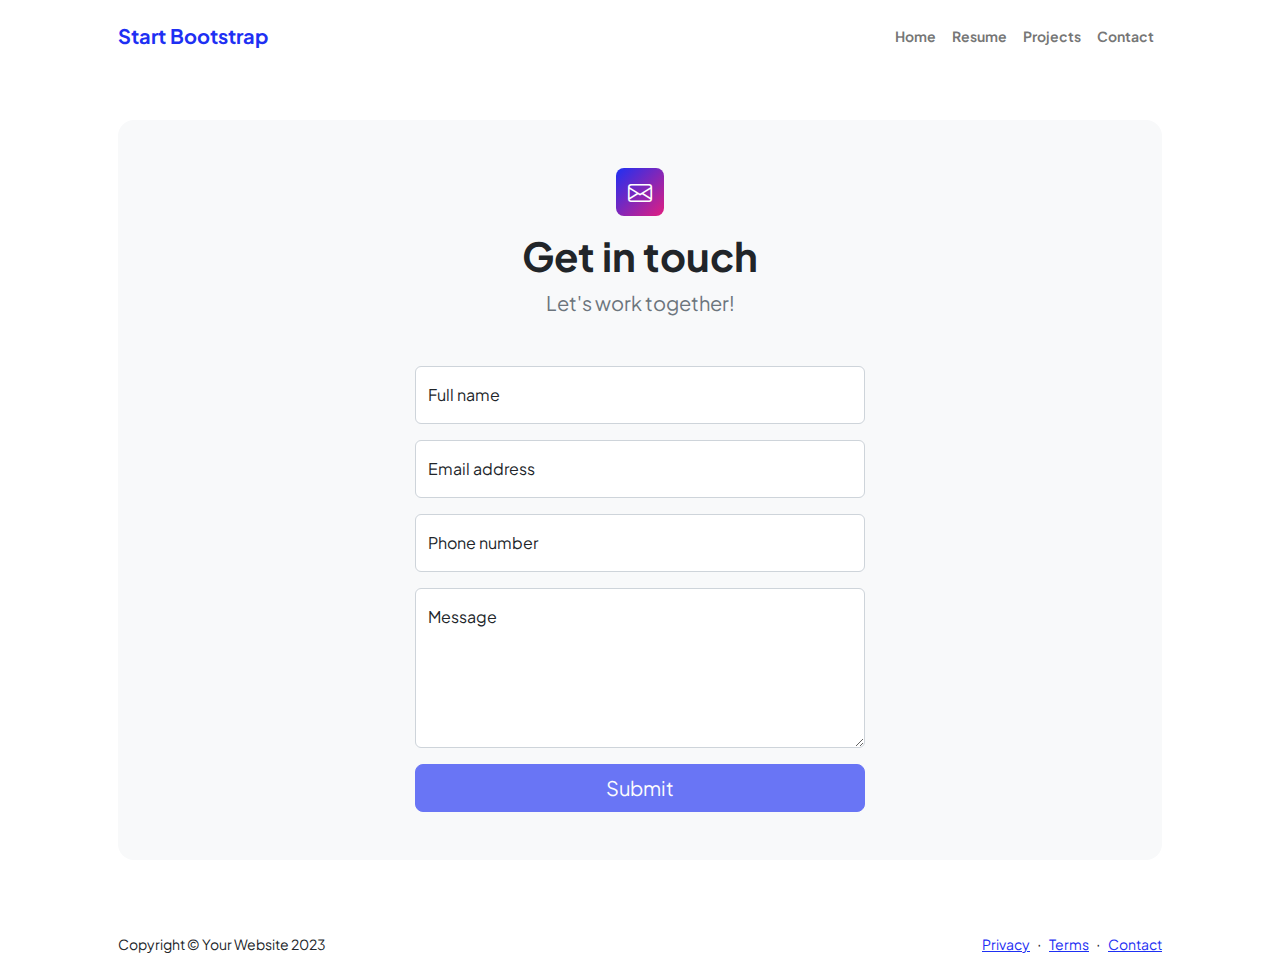
==== contact.html @ e855f0a6 "update" ====
<!DOCTYPE html>
<html lang="en">
    <head>
        <meta charset="utf-8" />
        <meta name="viewport" content="width=device-width, initial-scale=1, shrink-to-fit=no" />
        <meta name="description" content />
        <meta name="author" content />
        <title>Modern Business - Start Bootstrap Template</title>
        <!-- Favicon-->
        <link rel="icon" type="image/x-icon" href="assets/favicon.ico" />
        <!-- Custom Google font-->
        <link rel="preconnect" href="https://fonts.googleapis.com" />
        <link rel="preconnect" href="https://fonts.gstatic.com" crossorigin />
        <link href="https://fonts.googleapis.com/css2?family=Plus+Jakarta+Sans:wght@100;200;300;400;500;600;700;800;900&amp;display=swap" rel="stylesheet" />
        <!-- Bootstrap icons-->
        <link href="https://cdn.jsdelivr.net/npm/bootstrap-icons@1.8.1/font/bootstrap-icons.css" rel="stylesheet" />
        <!-- Core theme CSS (includes Bootstrap)-->
        <link href="css/styles.css" rel="stylesheet" />
    </head>
    <body class="d-flex flex-column">
        <main class="flex-shrink-0">
            <!-- Navigation-->
            <nav class="navbar navbar-expand-lg navbar-light bg-white py-3">
                <div class="container px-5">
                    <a class="navbar-brand" href="index.html"><span class="fw-bolder text-primary">Start Bootstrap</span></a>
                    <button class="navbar-toggler" type="button" data-bs-toggle="collapse" data-bs-target="#navbarSupportedContent" aria-controls="navbarSupportedContent" aria-expanded="false" aria-label="Toggle navigation"><span class="navbar-toggler-icon"></span></button>
                    <div class="collapse navbar-collapse" id="navbarSupportedContent">
                        <ul class="navbar-nav ms-auto mb-2 mb-lg-0 small fw-bolder">
                            <li class="nav-item"><a class="nav-link" href="index.html">Home</a></li>
                            <li class="nav-item"><a class="nav-link" href="resume.html">Resume</a></li>
                            <li class="nav-item"><a class="nav-link" href="projects.html">Projects</a></li>
                            <li class="nav-item"><a class="nav-link" href="contact.html">Contact</a></li>
                        </ul>
                    </div>
                </div>
            </nav>
            <!-- Page content-->
            <section class="py-5">
                <div class="container px-5">
                    <!-- Contact form-->
                    <div class="bg-light rounded-4 py-5 px-4 px-md-5">
                        <div class="text-center mb-5">
                            <div class="feature bg-primary bg-gradient-primary-to-secondary text-white rounded-3 mb-3"><i class="bi bi-envelope"></i></div>
                            <h1 class="fw-bolder">Get in touch</h1>
                            <p class="lead fw-normal text-muted mb-0">Let's work together!</p>
                        </div>
                        <div class="row gx-5 justify-content-center">
                            <div class="col-lg-8 col-xl-6">
                                <!-- * * * * * * * * * * * * * * *-->
                                <!-- * * SB Forms Contact Form * *-->
                                <!-- * * * * * * * * * * * * * * *-->
                                <!-- This form is pre-integrated with SB Forms.-->
                                <!-- To make this form functional, sign up at-->
                                <!-- https://startbootstrap.com/solution/contact-forms-->
                                <!-- to get an API token!-->
                                <form id="contactForm" data-sb-form-api-token="API_TOKEN">
                                    <!-- Name input-->
                                    <div class="form-floating mb-3">
                                        <input class="form-control" id="name" type="text" placeholder="Enter your name..." data-sb-validations="required" />
                                        <label for="name">Full name</label>
                                        <div class="invalid-feedback" data-sb-feedback="name:required">A name is required.</div>
                                    </div>
                                    <!-- Email address input-->
                                    <div class="form-floating mb-3">
                                        <input class="form-control" id="email" type="email" placeholder="name@example.com" data-sb-validations="required,email" />
                                        <label for="email">Email address</label>
                                        <div class="invalid-feedback" data-sb-feedback="email:required">An email is required.</div>
                                        <div class="invalid-feedback" data-sb-feedback="email:email">Email is not valid.</div>
                                    </div>
                                    <!-- Phone number input-->
                                    <div class="form-floating mb-3">
                                        <input class="form-control" id="phone" type="tel" placeholder="(123) 456-7890" data-sb-validations="required" />
                                        <label for="phone">Phone number</label>
                                        <div class="invalid-feedback" data-sb-feedback="phone:required">A phone number is required.</div>
                                    </div>
                                    <!-- Message input-->
                                    <div class="form-floating mb-3">
                                        <textarea class="form-control" id="message" type="text" placeholder="Enter your message here..." style="height: 10rem" data-sb-validations="required"></textarea>
                                        <label for="message">Message</label>
                                        <div class="invalid-feedback" data-sb-feedback="message:required">A message is required.</div>
                                    </div>
                                    <!-- Submit success message-->
                                    <!---->
                                    <!-- This is what your users will see when the form-->
                                    <!-- has successfully submitted-->
                                    <div class="d-none" id="submitSuccessMessage">
                                        <div class="text-center mb-3">
                                            <div class="fw-bolder">Form submission successful!</div>
                                            To activate this form, sign up at
                                            <br />
                                            <a href="https://startbootstrap.com/solution/contact-forms">https://startbootstrap.com/solution/contact-forms</a>
                                        </div>
                                    </div>
                                    <!-- Submit error message-->
                                    <!---->
                                    <!-- This is what your users will see when there is-->
                                    <!-- an error submitting the form-->
                                    <div class="d-none" id="submitErrorMessage"><div class="text-center text-danger mb-3">Error sending message!</div></div>
                                    <!-- Submit Button-->
                                    <div class="d-grid"><button class="btn btn-primary btn-lg disabled" id="submitButton" type="submit">Submit</button></div>
                                </form>
                            </div>
                        </div>
                    </div>
                </div>
            </section>
        </main>
        <!-- Footer-->
        <footer class="bg-white py-4 mt-auto">
            <div class="container px-5">
                <div class="row align-items-center justify-content-between flex-column flex-sm-row">
                    <div class="col-auto"><div class="small m-0">Copyright &copy; Your Website 2023</div></div>
                    <div class="col-auto">
                        <a class="small" href="#!">Privacy</a>
                        <span class="mx-1">&middot;</span>
                        <a class="small" href="#!">Terms</a>
                        <span class="mx-1">&middot;</span>
                        <a class="small" href="#!">Contact</a>
                    </div>
                </div>
            </div>
        </footer>
        <!-- Bootstrap core JS-->
        <script src="https://cdn.jsdelivr.net/npm/bootstrap@5.2.3/dist/js/bootstrap.bundle.min.js"></script>
        <!-- Core theme JS-->
        <script src="js/scripts.js"></script>
        <!-- * * * * * * * * * * * * * * * * * * * * * * * * * * * * * * * * * * * * * * * *-->
        <!-- * *                               SB Forms JS                               * *-->
        <!-- * * Activate your form at https://startbootstrap.com/solution/contact-forms * *-->
        <!-- * * * * * * * * * * * * * * * * * * * * * * * * * * * * * * * * * * * * * * * *-->
        <script src="https://cdn.startbootstrap.com/sb-forms-latest.js"></script>
    </body>
</html>
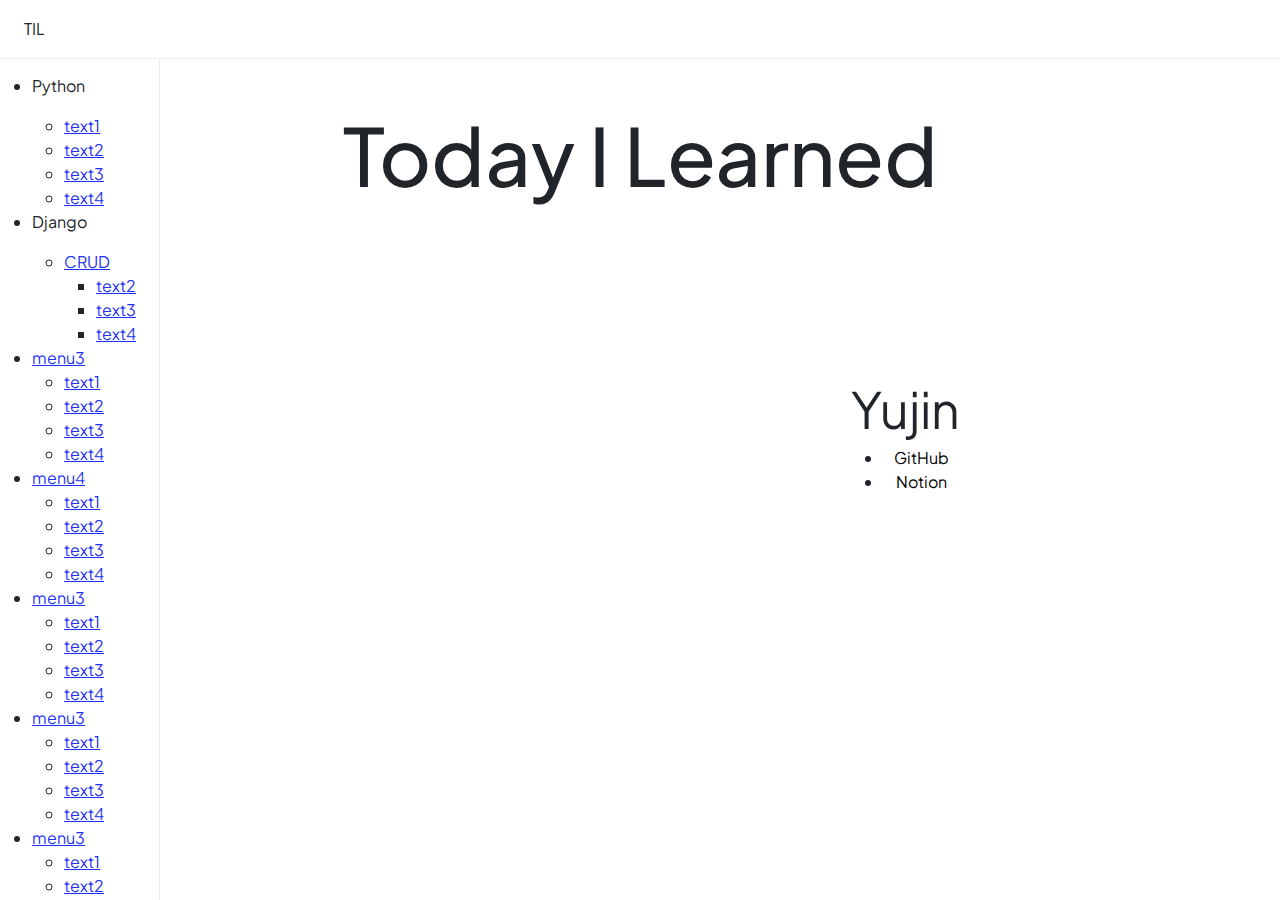
==== commit e55c3a4f: "확인" ====
--- a/contact.html
+++ b/contact.html
@@ -14,112 +14,111 @@
         <link href="https://fonts.googleapis.com/css2?family=Plus+Jakarta+Sans:wght@100;200;300;400;500;600;700;800;900&amp;display=swap" rel="stylesheet" />
         <!-- Bootstrap icons-->
         <link href="https://cdn.jsdelivr.net/npm/bootstrap-icons@1.8.1/font/bootstrap-icons.css" rel="stylesheet" />
+        <link rel="stylesheet" href="https://cdnjs.cloudflare.com/ajax/libs/font-awesome/6.4.0/css/all.min.css">
         <!-- Core theme CSS (includes Bootstrap)-->
         <link href="css/styles.css" rel="stylesheet" />
     </head>
-    <body class="d-flex flex-column">
-        <main class="flex-shrink-0">
-            <!-- Navigation-->
-            <nav class="navbar navbar-expand-lg navbar-light bg-white py-3">
-                <div class="container px-5">
-                    <a class="navbar-brand" href="index.html"><span class="fw-bolder text-primary">Start Bootstrap</span></a>
-                    <button class="navbar-toggler" type="button" data-bs-toggle="collapse" data-bs-target="#navbarSupportedContent" aria-controls="navbarSupportedContent" aria-expanded="false" aria-label="Toggle navigation"><span class="navbar-toggler-icon"></span></button>
-                    <div class="collapse navbar-collapse" id="navbarSupportedContent">
-                        <ul class="navbar-nav ms-auto mb-2 mb-lg-0 small fw-bolder">
-                            <li class="nav-item"><a class="nav-link" href="index.html">Home</a></li>
-                            <li class="nav-item"><a class="nav-link" href="resume.html">Resume</a></li>
-                            <li class="nav-item"><a class="nav-link" href="projects.html">Projects</a></li>
-                            <li class="nav-item"><a class="nav-link" href="contact.html">Contact</a></li>
+    <body class="vsc-initialized">
+        <header class="navbar">
+            <span class="site-name">TIL</span>
+            <div class="sidebar-mask"></div>
+        </header>
+        <aside class="sidebar">
+            <ul class="sidebar-links">
+                <li>
+                    <p>Python</p>
+                    <ul>
+                        <li><a href="#">text1</a></li>
+                        <li><a href="#">text2</a></li>
+                        <li><a href="#">text3</a></li>
+                        <li><a href="#">text4</a></li>
+                    </ul>
+                </li>
+                <li>
+                    <p>Django</p>
+                    <ul>
+                        <li><a href="#">CRUD</a>
+                            <ul>
+                                <li><a href="Django.html#CRUD">text2</a></li>
+                                <li><a href="#">text3</a></li>
+                                <li><a href="#">text4</a></li>
+                            </ul> 
+                        </li>
+                    </ul>
+                </li>
+                <li>
+                    <a href="#">menu3</a>
+                    <ul>
+                        <li><a href="#">text1</a></li>
+                        <li><a href="#">text2</a></li>
+                        <li><a href="#">text3</a></li>
+                        <li><a href="#">text4</a></li>
+                    </ul>
+                </li>
+                <li>
+                    <a href="#">menu4</a>
+                    <ul>
+                        <li><a href="#">text1</a></li>
+                        <li><a href="#">text2</a></li>
+                        <li><a href="#">text3</a></li>
+                        <li><a href="#">text4</a></li>
+                    </ul>
+                </li>
+                <li>
+                    <a href="#">menu3</a>
+                    <ul>
+                        <li><a href="#">text1</a></li>
+                        <li><a href="#">text2</a></li>
+                        <li><a href="#">text3</a></li>
+                        <li><a href="#">text4</a></li>
+                    </ul>
+                </li>
+                <li>
+                    <a href="#">menu3</a>
+                    <ul>
+                        <li><a href="#">text1</a></li>
+                        <li><a href="#">text2</a></li>
+                        <li><a href="#">text3</a></li>
+                        <li><a href="#">text4</a></li>
+                    </ul>
+                </li>
+                <li>
+                    <a href="#">menu3</a>
+                    <ul>
+                        <li><a href="#">text1</a></li>
+                        <li><a href="#">text2</a></li>
+                        <li><a href="#">text3</a></li>
+                        <li><a href="#">text4</a></li>
+                    </ul>
+                </li>
+                <li>
+                    <a href="#">menu3</a>
+                    <ul>
+                        <li><a href="#">text1</a></li>
+                        <li><a href="#">text2</a></li>
+                        <li><a href="#">text3</a></li>
+                        <li><a href="#">text4</a></li>
+                    </ul>
+                </li>
+            </ul>
+        </aside>
+        <main class="page" style="display: block;"> 
+            <div class="titleContainer px-10 mt-5">
+                <!-- Contact form-->
+                <h1 style="font-size: 80px;">Today I Learned</h1>
+                <div class="infoContainer">
+                    <div class="myname" style="font-size: 50px;">Yujin</div>
+                        <ul>
+                            <li>
+                                <a href="https://github.com/dudns1234" style="color: black; text-decoration: none;">GitHub</a>
+                            </li>
+                            <li><a href="https://www.notion.so/s-GitHub-c83a75f7c998426a89ce1335dfe9e606" style="color: black; text-decoration: none;">Notion</a>
+                            </li>
                         </ul>
-                    </div>
-                </div>
-            </nav>
-            <!-- Page content-->
-            <section class="py-5">
-                <div class="container px-5">
-                    <!-- Contact form-->
-                    <div class="bg-light rounded-4 py-5 px-4 px-md-5">
-                        <div class="text-center mb-5">
-                            <div class="feature bg-primary bg-gradient-primary-to-secondary text-white rounded-3 mb-3"><i class="bi bi-envelope"></i></div>
-                            <h1 class="fw-bolder">Get in touch</h1>
-                            <p class="lead fw-normal text-muted mb-0">Let's work together!</p>
-                        </div>
-                        <div class="row gx-5 justify-content-center">
-                            <div class="col-lg-8 col-xl-6">
-                                <!-- * * * * * * * * * * * * * * *-->
-                                <!-- * * SB Forms Contact Form * *-->
-                                <!-- * * * * * * * * * * * * * * *-->
-                                <!-- This form is pre-integrated with SB Forms.-->
-                                <!-- To make this form functional, sign up at-->
-                                <!-- https://startbootstrap.com/solution/contact-forms-->
-                                <!-- to get an API token!-->
-                                <form id="contactForm" data-sb-form-api-token="API_TOKEN">
-                                    <!-- Name input-->
-                                    <div class="form-floating mb-3">
-                                        <input class="form-control" id="name" type="text" placeholder="Enter your name..." data-sb-validations="required" />
-                                        <label for="name">Full name</label>
-                                        <div class="invalid-feedback" data-sb-feedback="name:required">A name is required.</div>
-                                    </div>
-                                    <!-- Email address input-->
-                                    <div class="form-floating mb-3">
-                                        <input class="form-control" id="email" type="email" placeholder="name@example.com" data-sb-validations="required,email" />
-                                        <label for="email">Email address</label>
-                                        <div class="invalid-feedback" data-sb-feedback="email:required">An email is required.</div>
-                                        <div class="invalid-feedback" data-sb-feedback="email:email">Email is not valid.</div>
-                                    </div>
-                                    <!-- Phone number input-->
-                                    <div class="form-floating mb-3">
-                                        <input class="form-control" id="phone" type="tel" placeholder="(123) 456-7890" data-sb-validations="required" />
-                                        <label for="phone">Phone number</label>
-                                        <div class="invalid-feedback" data-sb-feedback="phone:required">A phone number is required.</div>
-                                    </div>
-                                    <!-- Message input-->
-                                    <div class="form-floating mb-3">
-                                        <textarea class="form-control" id="message" type="text" placeholder="Enter your message here..." style="height: 10rem" data-sb-validations="required"></textarea>
-                                        <label for="message">Message</label>
-                                        <div class="invalid-feedback" data-sb-feedback="message:required">A message is required.</div>
-                                    </div>
-                                    <!-- Submit success message-->
-                                    <!---->
-                                    <!-- This is what your users will see when the form-->
-                                    <!-- has successfully submitted-->
-                                    <div class="d-none" id="submitSuccessMessage">
-                                        <div class="text-center mb-3">
-                                            <div class="fw-bolder">Form submission successful!</div>
-                                            To activate this form, sign up at
-                                            <br />
-                                            <a href="https://startbootstrap.com/solution/contact-forms">https://startbootstrap.com/solution/contact-forms</a>
-                                        </div>
-                                    </div>
-                                    <!-- Submit error message-->
-                                    <!---->
-                                    <!-- This is what your users will see when there is-->
-                                    <!-- an error submitting the form-->
-                                    <div class="d-none" id="submitErrorMessage"><div class="text-center text-danger mb-3">Error sending message!</div></div>
-                                    <!-- Submit Button-->
-                                    <div class="d-grid"><button class="btn btn-primary btn-lg disabled" id="submitButton" type="submit">Submit</button></div>
-                                </form>
-                            </div>
-                        </div>
-                    </div>
-                </div>
-            </section>
-        </main>
-        <!-- Footer-->
-        <footer class="bg-white py-4 mt-auto">
-            <div class="container px-5">
-                <div class="row align-items-center justify-content-between flex-column flex-sm-row">
-                    <div class="col-auto"><div class="small m-0">Copyright &copy; Your Website 2023</div></div>
-                    <div class="col-auto">
-                        <a class="small" href="#!">Privacy</a>
-                        <span class="mx-1">&middot;</span>
-                        <a class="small" href="#!">Terms</a>
-                        <span class="mx-1">&middot;</span>
-                        <a class="small" href="#!">Contact</a>
-                    </div>
                 </div>
             </div>
-        </footer>
+        </main>
+
         <!-- Bootstrap core JS-->
         <script src="https://cdn.jsdelivr.net/npm/bootstrap@5.2.3/dist/js/bootstrap.bundle.min.js"></script>
         <!-- Core theme JS-->
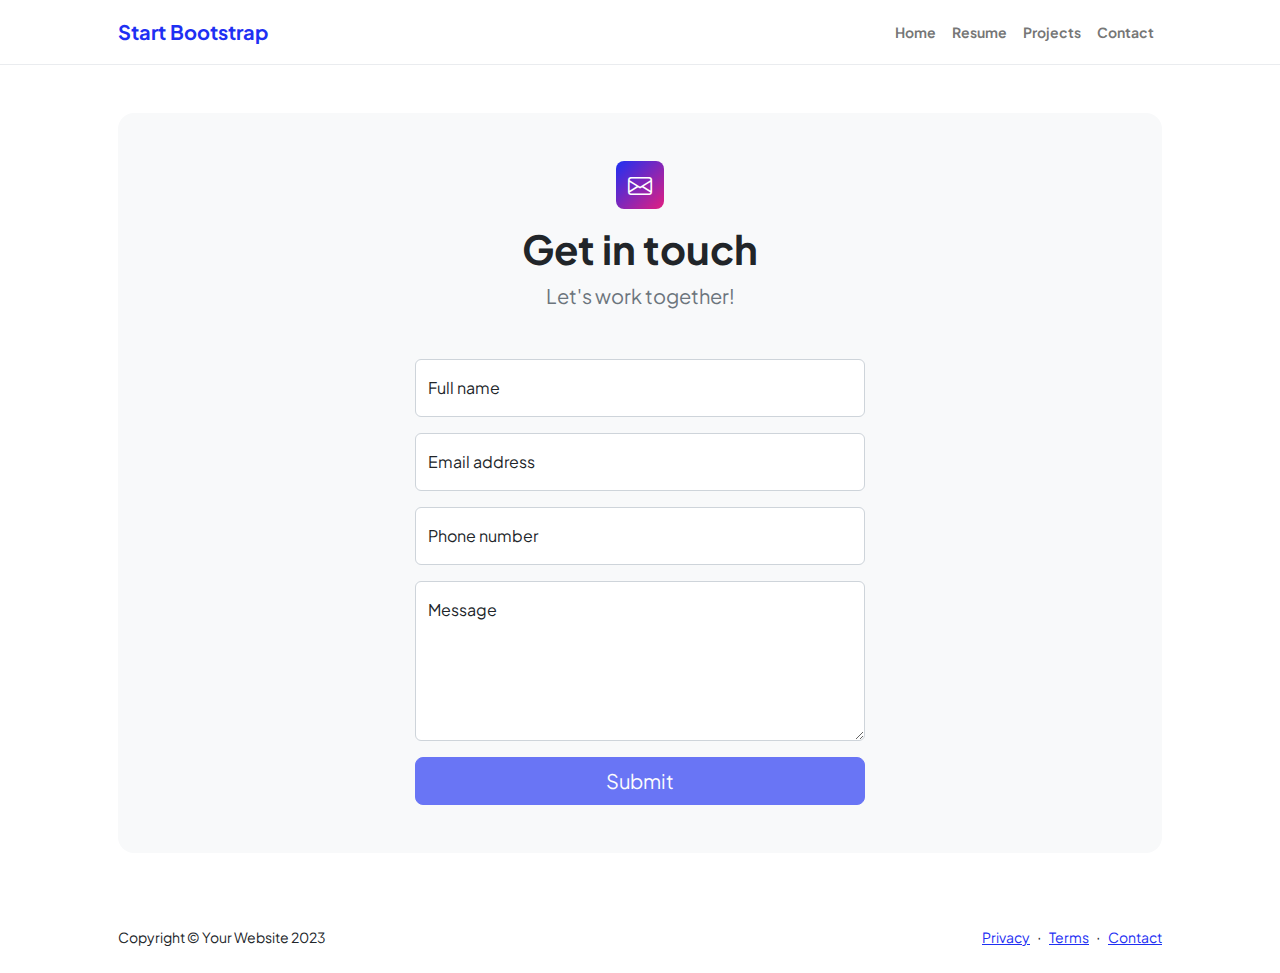
==== commit 613a822c: "update" ====
--- a/contact.html
+++ b/contact.html
@@ -14,111 +14,112 @@
         <link href="https://fonts.googleapis.com/css2?family=Plus+Jakarta+Sans:wght@100;200;300;400;500;600;700;800;900&amp;display=swap" rel="stylesheet" />
         <!-- Bootstrap icons-->
         <link href="https://cdn.jsdelivr.net/npm/bootstrap-icons@1.8.1/font/bootstrap-icons.css" rel="stylesheet" />
-        <link rel="stylesheet" href="https://cdnjs.cloudflare.com/ajax/libs/font-awesome/6.4.0/css/all.min.css">
         <!-- Core theme CSS (includes Bootstrap)-->
         <link href="css/styles.css" rel="stylesheet" />
     </head>
-    <body class="vsc-initialized">
-        <header class="navbar">
-            <span class="site-name">TIL</span>
-            <div class="sidebar-mask"></div>
-        </header>
-        <aside class="sidebar">
-            <ul class="sidebar-links">
-                <li>
-                    <p>Python</p>
-                    <ul>
-                        <li><a href="#">text1</a></li>
-                        <li><a href="#">text2</a></li>
-                        <li><a href="#">text3</a></li>
-                        <li><a href="#">text4</a></li>
-                    </ul>
-                </li>
-                <li>
-                    <p>Django</p>
-                    <ul>
-                        <li><a href="#">CRUD</a>
-                            <ul>
-                                <li><a href="Django.html#CRUD">text2</a></li>
-                                <li><a href="#">text3</a></li>
-                                <li><a href="#">text4</a></li>
-                            </ul> 
-                        </li>
-                    </ul>
-                </li>
-                <li>
-                    <a href="#">menu3</a>
-                    <ul>
-                        <li><a href="#">text1</a></li>
-                        <li><a href="#">text2</a></li>
-                        <li><a href="#">text3</a></li>
-                        <li><a href="#">text4</a></li>
-                    </ul>
-                </li>
-                <li>
-                    <a href="#">menu4</a>
-                    <ul>
-                        <li><a href="#">text1</a></li>
-                        <li><a href="#">text2</a></li>
-                        <li><a href="#">text3</a></li>
-                        <li><a href="#">text4</a></li>
-                    </ul>
-                </li>
-                <li>
-                    <a href="#">menu3</a>
-                    <ul>
-                        <li><a href="#">text1</a></li>
-                        <li><a href="#">text2</a></li>
-                        <li><a href="#">text3</a></li>
-                        <li><a href="#">text4</a></li>
-                    </ul>
-                </li>
-                <li>
-                    <a href="#">menu3</a>
-                    <ul>
-                        <li><a href="#">text1</a></li>
-                        <li><a href="#">text2</a></li>
-                        <li><a href="#">text3</a></li>
-                        <li><a href="#">text4</a></li>
-                    </ul>
-                </li>
-                <li>
-                    <a href="#">menu3</a>
-                    <ul>
-                        <li><a href="#">text1</a></li>
-                        <li><a href="#">text2</a></li>
-                        <li><a href="#">text3</a></li>
-                        <li><a href="#">text4</a></li>
-                    </ul>
-                </li>
-                <li>
-                    <a href="#">menu3</a>
-                    <ul>
-                        <li><a href="#">text1</a></li>
-                        <li><a href="#">text2</a></li>
-                        <li><a href="#">text3</a></li>
-                        <li><a href="#">text4</a></li>
-                    </ul>
-                </li>
-            </ul>
-        </aside>
-        <main class="page" style="display: block;"> 
-            <div class="titleContainer px-10 mt-5">
-                <!-- Contact form-->
-                <h1 style="font-size: 80px;">Today I Learned</h1>
-                <div class="infoContainer">
-                    <div class="myname" style="font-size: 50px;">Yujin</div>
-                        <ul>
-                            <li>
-                                <a href="https://github.com/dudns1234" style="color: black; text-decoration: none;">GitHub</a>
-                            </li>
-                            <li><a href="https://www.notion.so/s-GitHub-c83a75f7c998426a89ce1335dfe9e606" style="color: black; text-decoration: none;">Notion</a>
-                            </li>
+    <body class="d-flex flex-column">
+        <main class="flex-shrink-0">
+            <!-- Navigation-->
+            <nav class="navbar navbar-expand-lg navbar-light bg-white py-3">
+                <div class="container px-5">
+                    <a class="navbar-brand" href="index.html"><span class="fw-bolder text-primary">Start Bootstrap</span></a>
+                    <button class="navbar-toggler" type="button" data-bs-toggle="collapse" data-bs-target="#navbarSupportedContent" aria-controls="navbarSupportedContent" aria-expanded="false" aria-label="Toggle navigation"><span class="navbar-toggler-icon"></span></button>
+                    <div class="collapse navbar-collapse" id="navbarSupportedContent">
+                        <ul class="navbar-nav ms-auto mb-2 mb-lg-0 small fw-bolder">
+                            <li class="nav-item"><a class="nav-link" href="index.html">Home</a></li>
+                            <li class="nav-item"><a class="nav-link" href="resume.html">Resume</a></li>
+                            <li class="nav-item"><a class="nav-link" href="projects.html">Projects</a></li>
+                            <li class="nav-item"><a class="nav-link" href="contact.html">Contact</a></li>
                         </ul>
+                    </div>
+                </div>
+            </nav>
+            <!-- Page content-->
+            <section class="py-5">
+                <div class="container px-5">
+                    <!-- Contact form-->
+                    <div class="bg-light rounded-4 py-5 px-4 px-md-5">
+                        <div class="text-center mb-5">
+                            <div class="feature bg-primary bg-gradient-primary-to-secondary text-white rounded-3 mb-3"><i class="bi bi-envelope"></i></div>
+                            <h1 class="fw-bolder">Get in touch</h1>
+                            <p class="lead fw-normal text-muted mb-0">Let's work together!</p>
+                        </div>
+                        <div class="row gx-5 justify-content-center">
+                            <div class="col-lg-8 col-xl-6">
+                                <!-- * * * * * * * * * * * * * * *-->
+                                <!-- * * SB Forms Contact Form * *-->
+                                <!-- * * * * * * * * * * * * * * *-->
+                                <!-- This form is pre-integrated with SB Forms.-->
+                                <!-- To make this form functional, sign up at-->
+                                <!-- https://startbootstrap.com/solution/contact-forms-->
+                                <!-- to get an API token!-->
+                                <form id="contactForm" data-sb-form-api-token="API_TOKEN">
+                                    <!-- Name input-->
+                                    <div class="form-floating mb-3">
+                                        <input class="form-control" id="name" type="text" placeholder="Enter your name..." data-sb-validations="required" />
+                                        <label for="name">Full name</label>
+                                        <div class="invalid-feedback" data-sb-feedback="name:required">A name is required.</div>
+                                    </div>
+                                    <!-- Email address input-->
+                                    <div class="form-floating mb-3">
+                                        <input class="form-control" id="email" type="email" placeholder="name@example.com" data-sb-validations="required,email" />
+                                        <label for="email">Email address</label>
+                                        <div class="invalid-feedback" data-sb-feedback="email:required">An email is required.</div>
+                                        <div class="invalid-feedback" data-sb-feedback="email:email">Email is not valid.</div>
+                                    </div>
+                                    <!-- Phone number input-->
+                                    <div class="form-floating mb-3">
+                                        <input class="form-control" id="phone" type="tel" placeholder="(123) 456-7890" data-sb-validations="required" />
+                                        <label for="phone">Phone number</label>
+                                        <div class="invalid-feedback" data-sb-feedback="phone:required">A phone number is required.</div>
+                                    </div>
+                                    <!-- Message input-->
+                                    <div class="form-floating mb-3">
+                                        <textarea class="form-control" id="message" type="text" placeholder="Enter your message here..." style="height: 10rem" data-sb-validations="required"></textarea>
+                                        <label for="message">Message</label>
+                                        <div class="invalid-feedback" data-sb-feedback="message:required">A message is required.</div>
+                                    </div>
+                                    <!-- Submit success message-->
+                                    <!---->
+                                    <!-- This is what your users will see when the form-->
+                                    <!-- has successfully submitted-->
+                                    <div class="d-none" id="submitSuccessMessage">
+                                        <div class="text-center mb-3">
+                                            <div class="fw-bolder">Form submission successful!</div>
+                                            To activate this form, sign up at
+                                            <br />
+                                            <a href="https://startbootstrap.com/solution/contact-forms">https://startbootstrap.com/solution/contact-forms</a>
+                                        </div>
+                                    </div>
+                                    <!-- Submit error message-->
+                                    <!---->
+                                    <!-- This is what your users will see when there is-->
+                                    <!-- an error submitting the form-->
+                                    <div class="d-none" id="submitErrorMessage"><div class="text-center text-danger mb-3">Error sending message!</div></div>
+                                    <!-- Submit Button-->
+                                    <div class="d-grid"><button class="btn btn-primary btn-lg disabled" id="submitButton" type="submit">Submit</button></div>
+                                </form>
+                            </div>
+                        </div>
+                    </div>
+                </div>
+            </section>
+        </main>
+        <!-- Footer-->
+        <footer class="bg-white py-4 mt-auto">
+            <div class="container px-5">
+                <div class="row align-items-center justify-content-between flex-column flex-sm-row">
+                    <div class="col-auto"><div class="small m-0">Copyright &copy; Your Website 2023</div></div>
+                    <div class="col-auto">
+                        <a class="small" href="#!">Privacy</a>
+                        <span class="mx-1">&middot;</span>
+                        <a class="small" href="#!">Terms</a>
+                        <span class="mx-1">&middot;</span>
+                        <a class="small" href="#!">Contact</a>
+                    </div>
                 </div>
             </div>
-        </main>
-
+        </footer>
         <!-- Bootstrap core JS-->
         <script src="https://cdn.jsdelivr.net/npm/bootstrap@5.2.3/dist/js/bootstrap.bundle.min.js"></script>
         <!-- Core theme JS-->
